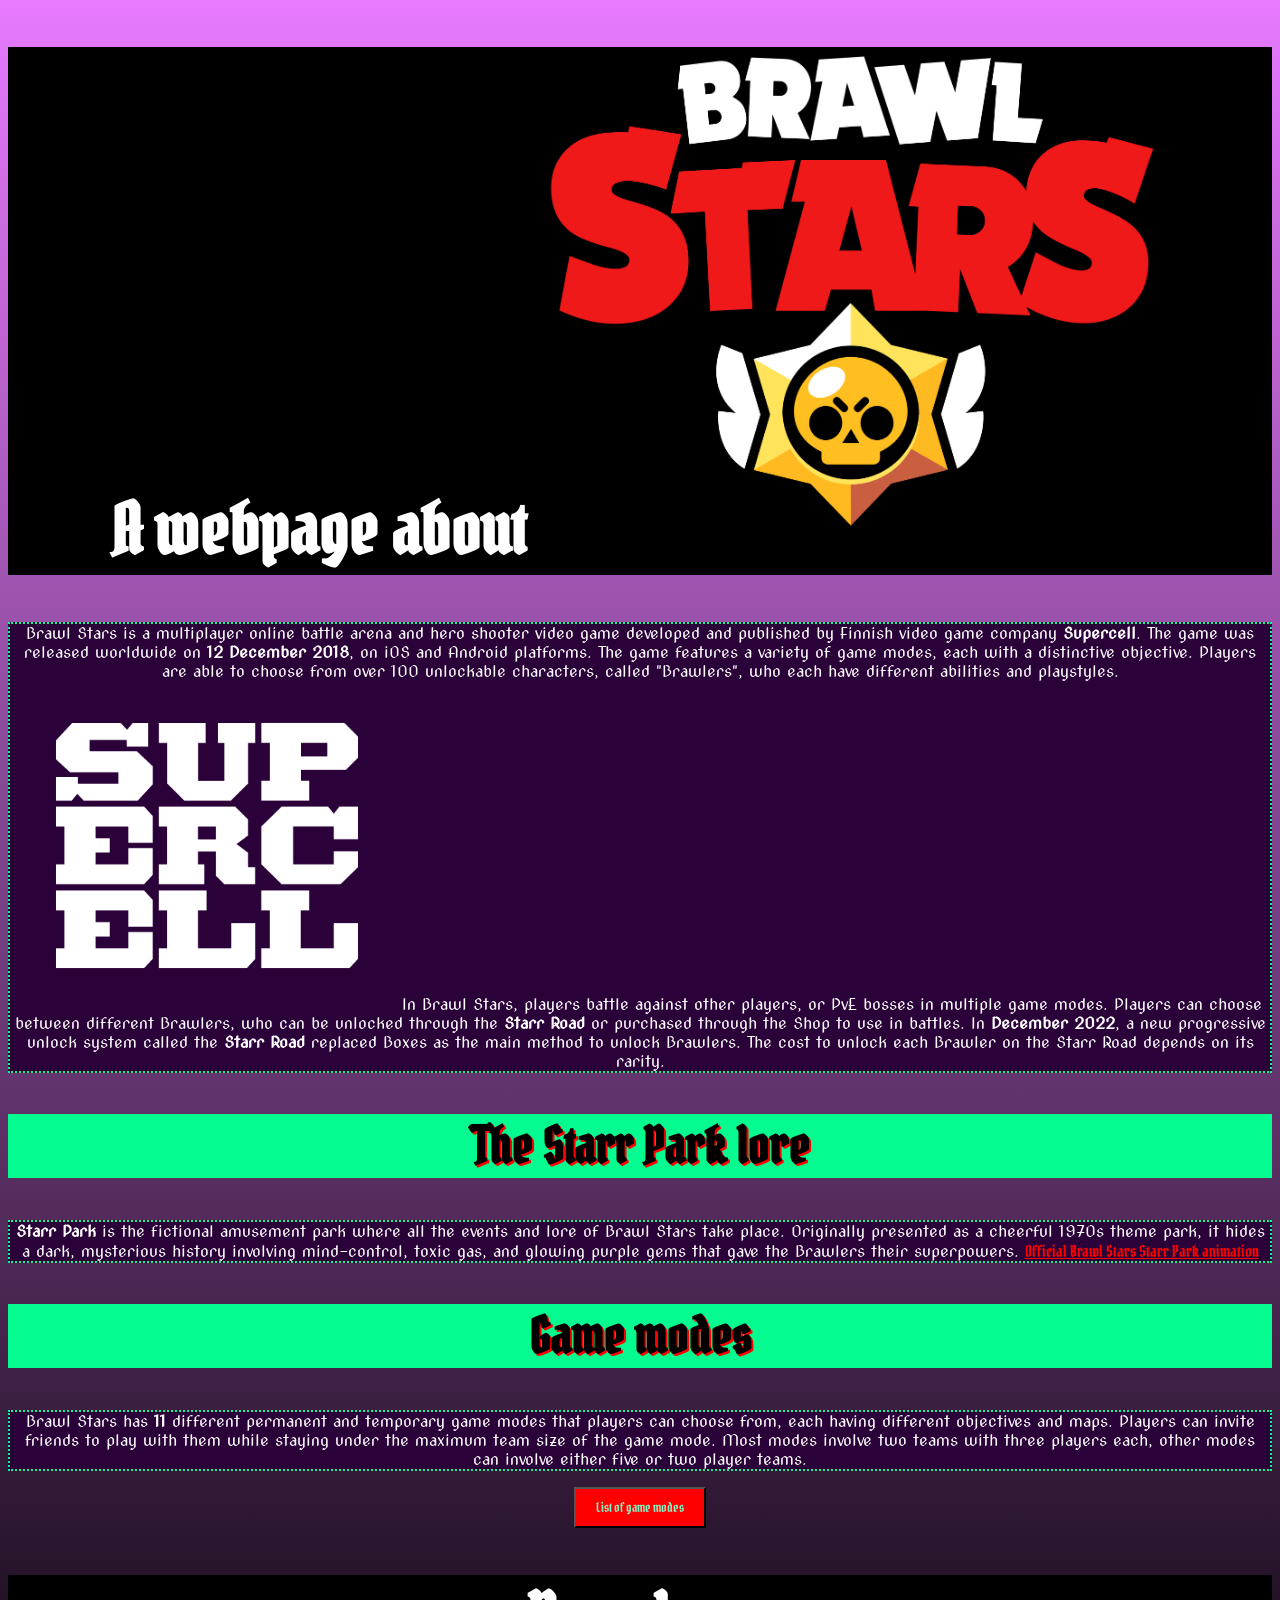
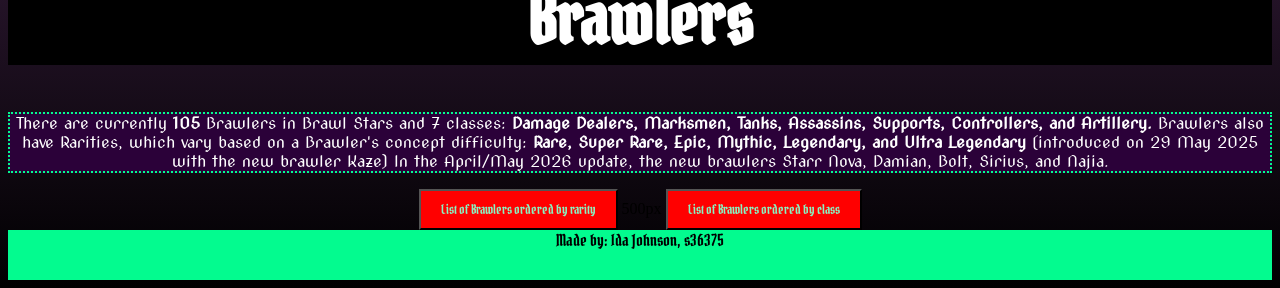
==== index.html @ 89dbf72a "Update index.html" ====
<!DOCTYPE html>
<html lang="en">
    <head>
        <link rel="stylesheet" href="mystyle.css" />
        <link href="https://fonts.googleapis.com/css2?family=Nova+Cut&display=swap" rel="stylesheet">
        <link href="https://fonts.googleapis.com/css2?family=Nova+Cut&family=Pirata+One&display=swap" rel="stylesheet">
        <meta charset="UTF-8" />
        <meta name="viewport" content="width=device-width, initial-scale=1.0" />
        <title>webpage about BRAWL STARS</title>
    </head>
    <body>
        <header>
            <h1>A webpage about
                <img class="center" src="Brawl Stars Logo.png" alt=" The Brawl Stars Logo" />
                      </h1>
        </header>
        <p>Brawl Stars is a multiplayer online battle arena and hero shooter video game developed and published by Finnish video game company <b>Supercell</b>. The game was released worldwide on <b>12 December 2018</b>, on iOS and Android platforms. The game features a variety of game modes, each with a distinctive objective. Players are able to choose from over 100 unlockable characters, called "Brawlers", who each have different abilities and playstyles.
            <image class="float-right" src="supercell-logo.png">
            In Brawl Stars, players battle against other players, or PvE bosses in multiple game modes. Players can choose between different Brawlers, who can be unlocked through the <b>Starr Road</b> or purchased through the Shop to use in battles. In <b>December 2022</b>, a new progressive unlock system called the <b>Starr Road</b> replaced Boxes as the main method to unlock Brawlers. The cost to unlock each Brawler on the Starr Road depends on its rarity.</p>
    <h2> The Starr Park lore</h2>
    <p><b>Starr Park</b> is the fictional amusement park where all the events and lore of Brawl Stars take place. Originally presented as a cheerful 1970s theme park, it hides a dark, mysterious history involving mind-control, toxic gas, and glowing purple gems that gave the Brawlers their superpowers.
<a href="https://share.google/6HQRcXy2PhpBaaNIM" target="_blank">Official Brawl Stars Starr Park animation</a></p>
<h2> Game modes</h2>
<p>Brawl Stars has <b>11</b> different permanent and temporary game modes that players can choose from, each having different objectives and maps. Players can invite friends to play with them while staying under the maximum team size of the game mode. Most modes involve two teams with three players each, other modes can involve either five or two player teams.</p>
<button onclick="window.open('https://share.google/90pmGY8LLuUJpXrUo', '_blank')">List of game modes</button>
<h1>Brawlers</h1>
<p>There are currently <b>105</b> Brawlers in Brawl Stars and 7 classes: <b>Damage Dealers, Marksmen, Tanks, Assassins, Supports, Controllers, and Artillery.</b> Brawlers also have Rarities, which vary based on a Brawler's concept difficulty: <b>Rare, Super Rare, Epic, Mythic, Legendary, and Ultra Legendary</b> (introduced on 29 May 2025 with the new brawler Kaze) In the April/May 2026 update, the new brawlers Starr Nova, Damian, Bolt, Sirius, and Najia.</p>
<button onclick="window.open('https://brawlstars.fandom.com/f/p/4400000000000110095', '_blank')">List of Brawlers ordered by rarity</button>
<padding>500px</padding>
<button onclick="window.open('https://share.google/2UzU7NCrB93T5cQhg', '_blank')">List of Brawlers ordered by class</button>
   <footer>
            Made by: Ida Johnson, s36375
        </footer>
     </body>
</html>
---- mystyle.css ----
body {
    text-align: center;
    background-image: linear-gradient(to top, #000000, #e77aff);
}
p {
    color: #ffffff;
    background-color: #2b0139;
    font-family: 'Nova Cut','Times New Roman', 'serif';
    border: 2px dotted #03fb8f;
    }
 h1 {
    font-family: 'Pirata One','Helvetica', 'serif';
    font-size: 70px;
    color: #ffffff;
    background-color: #000000;
}
h2 {
    font-family: 'Pirata One','Times New Roman', 'serif';
    font-size: 50px;
    text-shadow: 2px 2px #ff0000;
    color: #000000;
    background-color: #03fb8f;
    }
footer {
    font-family: 'Pirata One','Times New Roman', 'serif';
    font-size: 40px
    text-align: bottom;
    color: #000000;
    background-color: #03fb8f;
    height: 50px;
}
img {
    width: 50%; height: auto;
    class= "center";
}
img.float-right {
    width: 30%; height: auto;
    class= "float-right";
}
button {
    background-color: #ff0000;
    color: #88f4c3;
    font-family: 'Pirata One','Times New Roman', 'serif';
        padding: 10px 20px;
    cursor: pointer;
    button:hover {
        background-color: #9a0000;
    }
}
a {
    color: #ff0000;
        font-family: 'Pirata One','Times New Roman', 'serif';
        text-decoration: underline;
    font-size: auto;
}
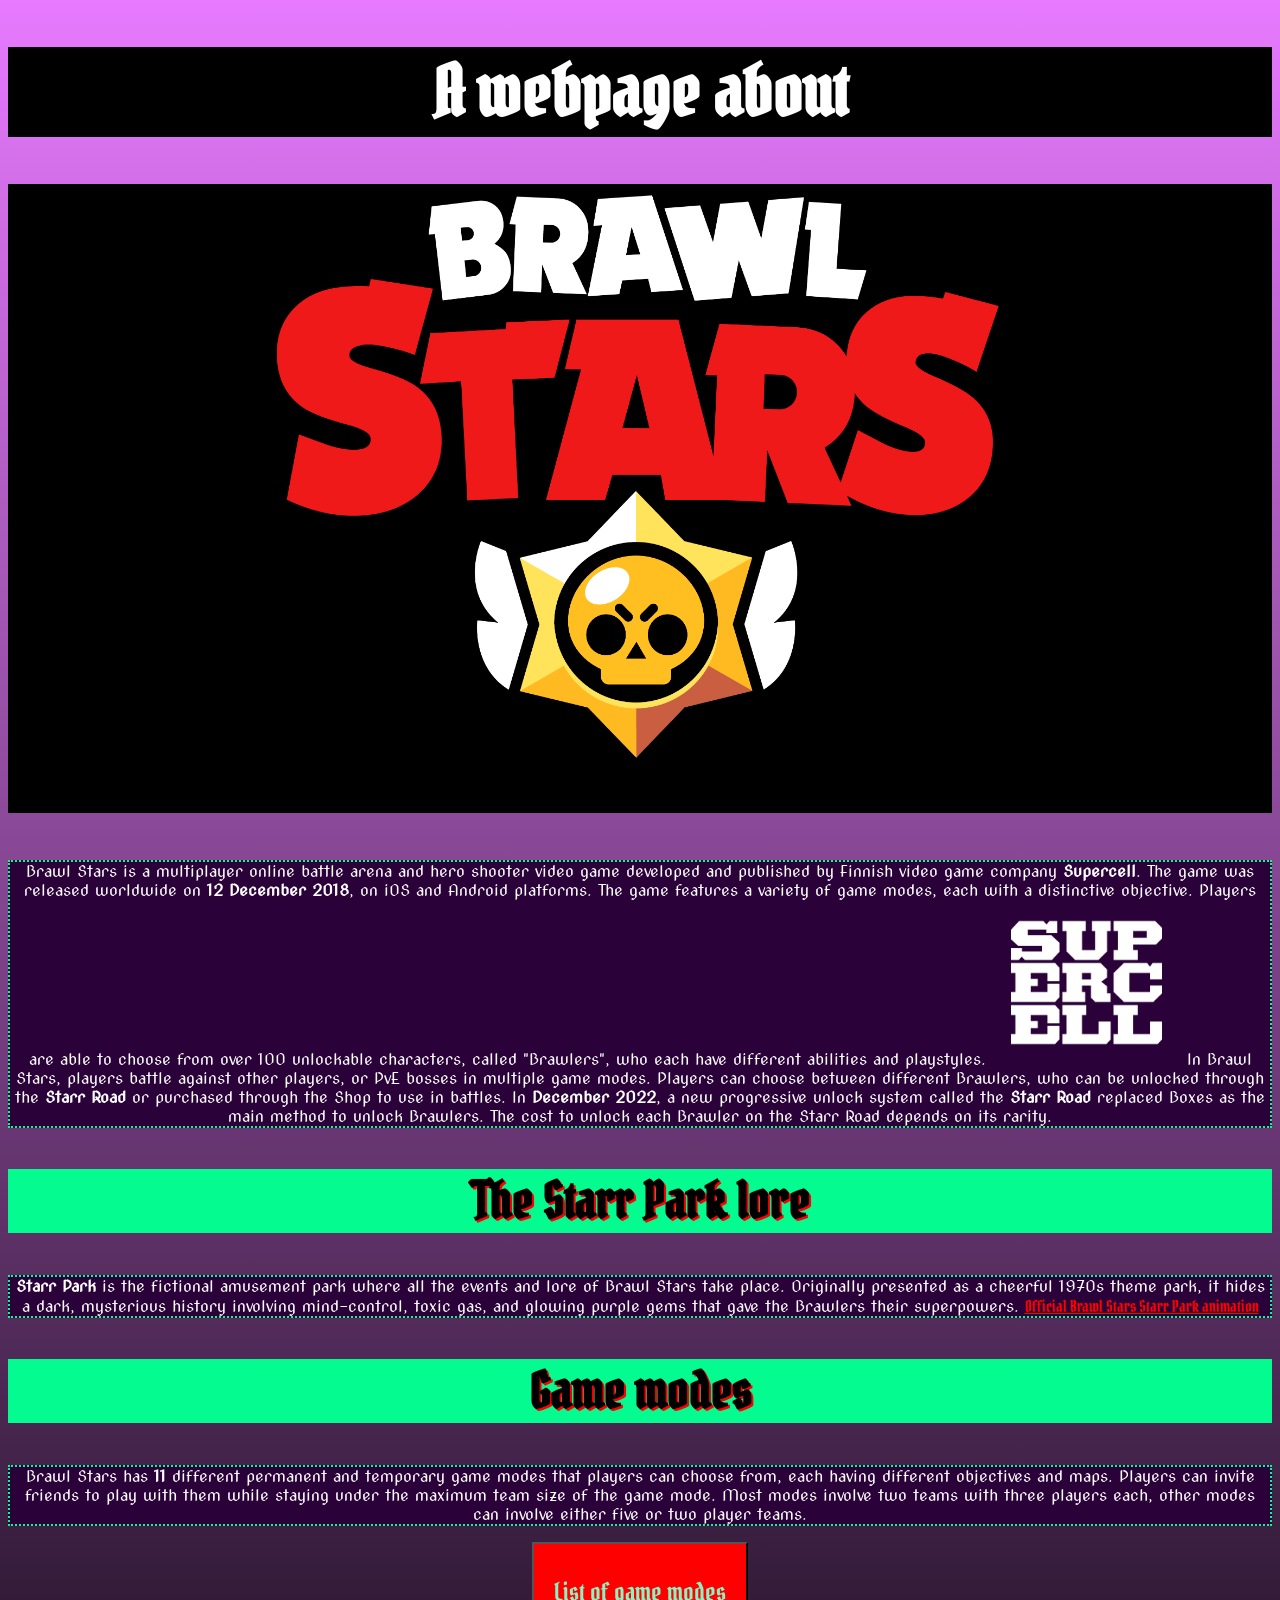
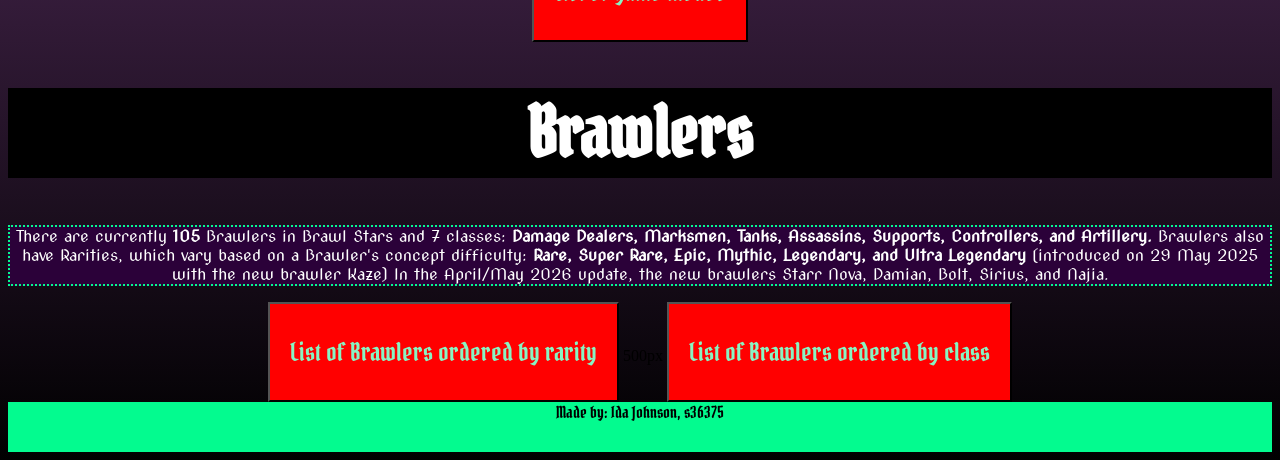
==== commit 974c0594: "tinkered with the style" ====
--- a/index.html
+++ b/index.html
@@ -10,9 +10,8 @@
     </head>
     <body>
         <header>
-            <h1>A webpage about
-                <img class="center" src="Brawl Stars Logo.png" alt=" The Brawl Stars Logo" />
-                      </h1>
+            <h1>A webpage about</h1>
+            <h1><image src="Brawl Stars Logo.png" alt="The Brawl Stars Logo"></h1>
         </header>
         <p>Brawl Stars is a multiplayer online battle arena and hero shooter video game developed and published by Finnish video game company <b>Supercell</b>. The game was released worldwide on <b>12 December 2018</b>, on iOS and Android platforms. The game features a variety of game modes, each with a distinctive objective. Players are able to choose from over 100 unlockable characters, called "Brawlers", who each have different abilities and playstyles.
             <image class="float-right" src="supercell-logo.png">
--- a/mystyle.css
+++ b/mystyle.css
@@ -7,6 +7,9 @@
     background-color: #2b0139;
     font-family: 'Nova Cut','Times New Roman', 'serif';
     border: 2px dotted #03fb8f;
+    word-wrap: break-word;
+    fit-content: width: 500px;
+    height: auto;
     }
  h1 {
     font-family: 'Pirata One','Helvetica', 'serif';
@@ -30,22 +33,23 @@
     height: 50px;
 }
 img {
-    width: 50%; height: auto;
-    class= "center";
+    width: 60%; height: auto;
 }
 img.float-right {
-    width: 30%; height: auto;
+    width: 15%; height: auto;
     class= "float-right";
 }
 button {
     background-color: #ff0000;
     color: #88f4c3;
     font-family: 'Pirata One','Times New Roman', 'serif';
+    font-size: 25px;
         padding: 10px 20px;
     cursor: pointer;
-    button:hover {
+    size: width: 400px; height: 100px;
+    }
+   button:hover {
         background-color: #9a0000;
-    }
 }
 a {
     color: #ff0000;
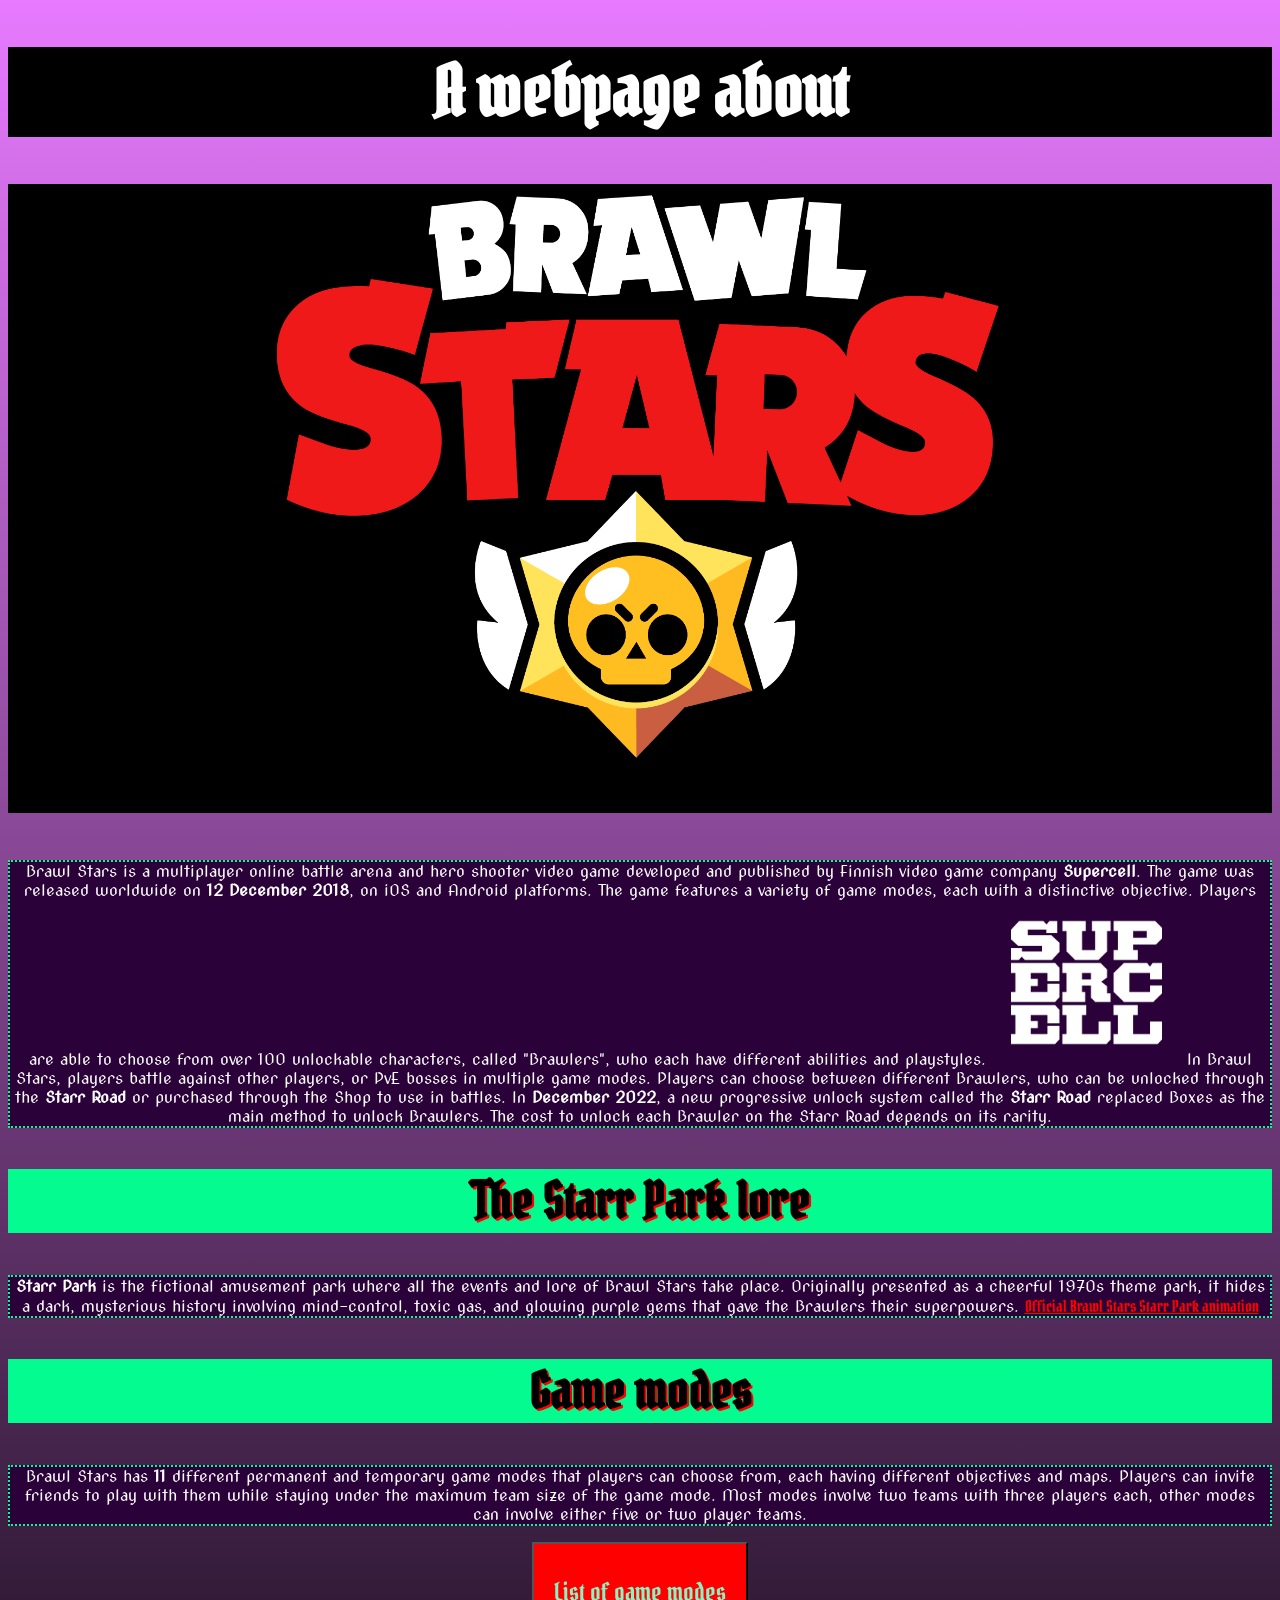
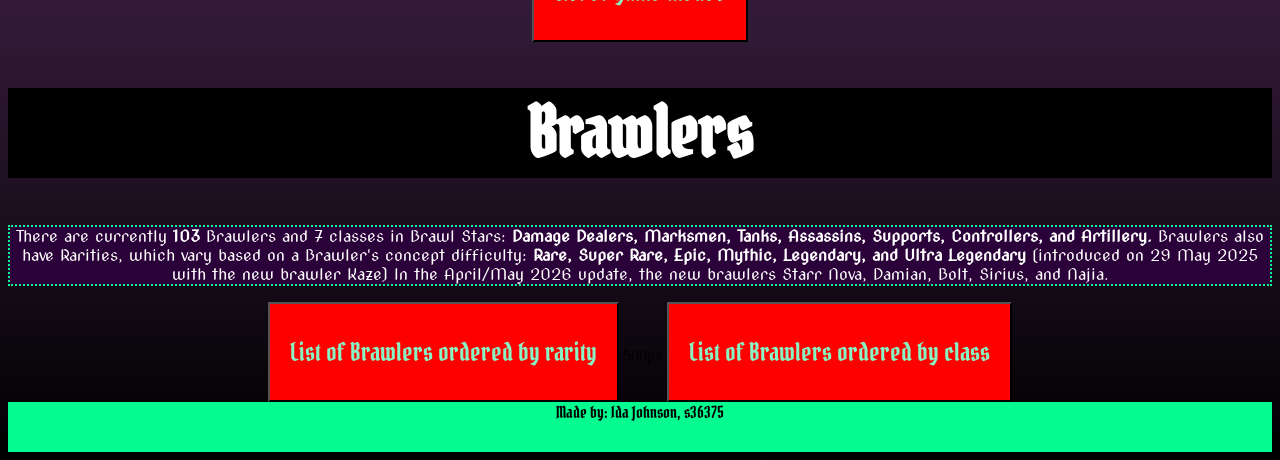
==== commit cdbe78ca: "game dev page added" ====
--- a/index.html
+++ b/index.html
@@ -23,7 +23,7 @@
 <p>Brawl Stars has <b>11</b> different permanent and temporary game modes that players can choose from, each having different objectives and maps. Players can invite friends to play with them while staying under the maximum team size of the game mode. Most modes involve two teams with three players each, other modes can involve either five or two player teams.</p>
 <button onclick="window.open('https://share.google/90pmGY8LLuUJpXrUo', '_blank')">List of game modes</button>
 <h1>Brawlers</h1>
-<p>There are currently <b>105</b> Brawlers in Brawl Stars and 7 classes: <b>Damage Dealers, Marksmen, Tanks, Assassins, Supports, Controllers, and Artillery.</b> Brawlers also have Rarities, which vary based on a Brawler's concept difficulty: <b>Rare, Super Rare, Epic, Mythic, Legendary, and Ultra Legendary</b> (introduced on 29 May 2025 with the new brawler Kaze) In the April/May 2026 update, the new brawlers Starr Nova, Damian, Bolt, Sirius, and Najia.</p>
+<p>There are currently <b>103</b> Brawlers and 7 classes in Brawl Stars: <b>Damage Dealers, Marksmen, Tanks, Assassins, Supports, Controllers, and Artillery.</b> Brawlers also have Rarities, which vary based on a Brawler's concept difficulty: <b>Rare, Super Rare, Epic, Mythic, Legendary, and Ultra Legendary</b> (introduced on 29 May 2025 with the new brawler Kaze) In the April/May 2026 update, the new brawlers Starr Nova, Damian, Bolt, Sirius, and Najia.</p>
 <button onclick="window.open('https://brawlstars.fandom.com/f/p/4400000000000110095', '_blank')">List of Brawlers ordered by rarity</button>
 <padding>500px</padding>
 <button onclick="window.open('https://share.google/2UzU7NCrB93T5cQhg', '_blank')">List of Brawlers ordered by class</button>
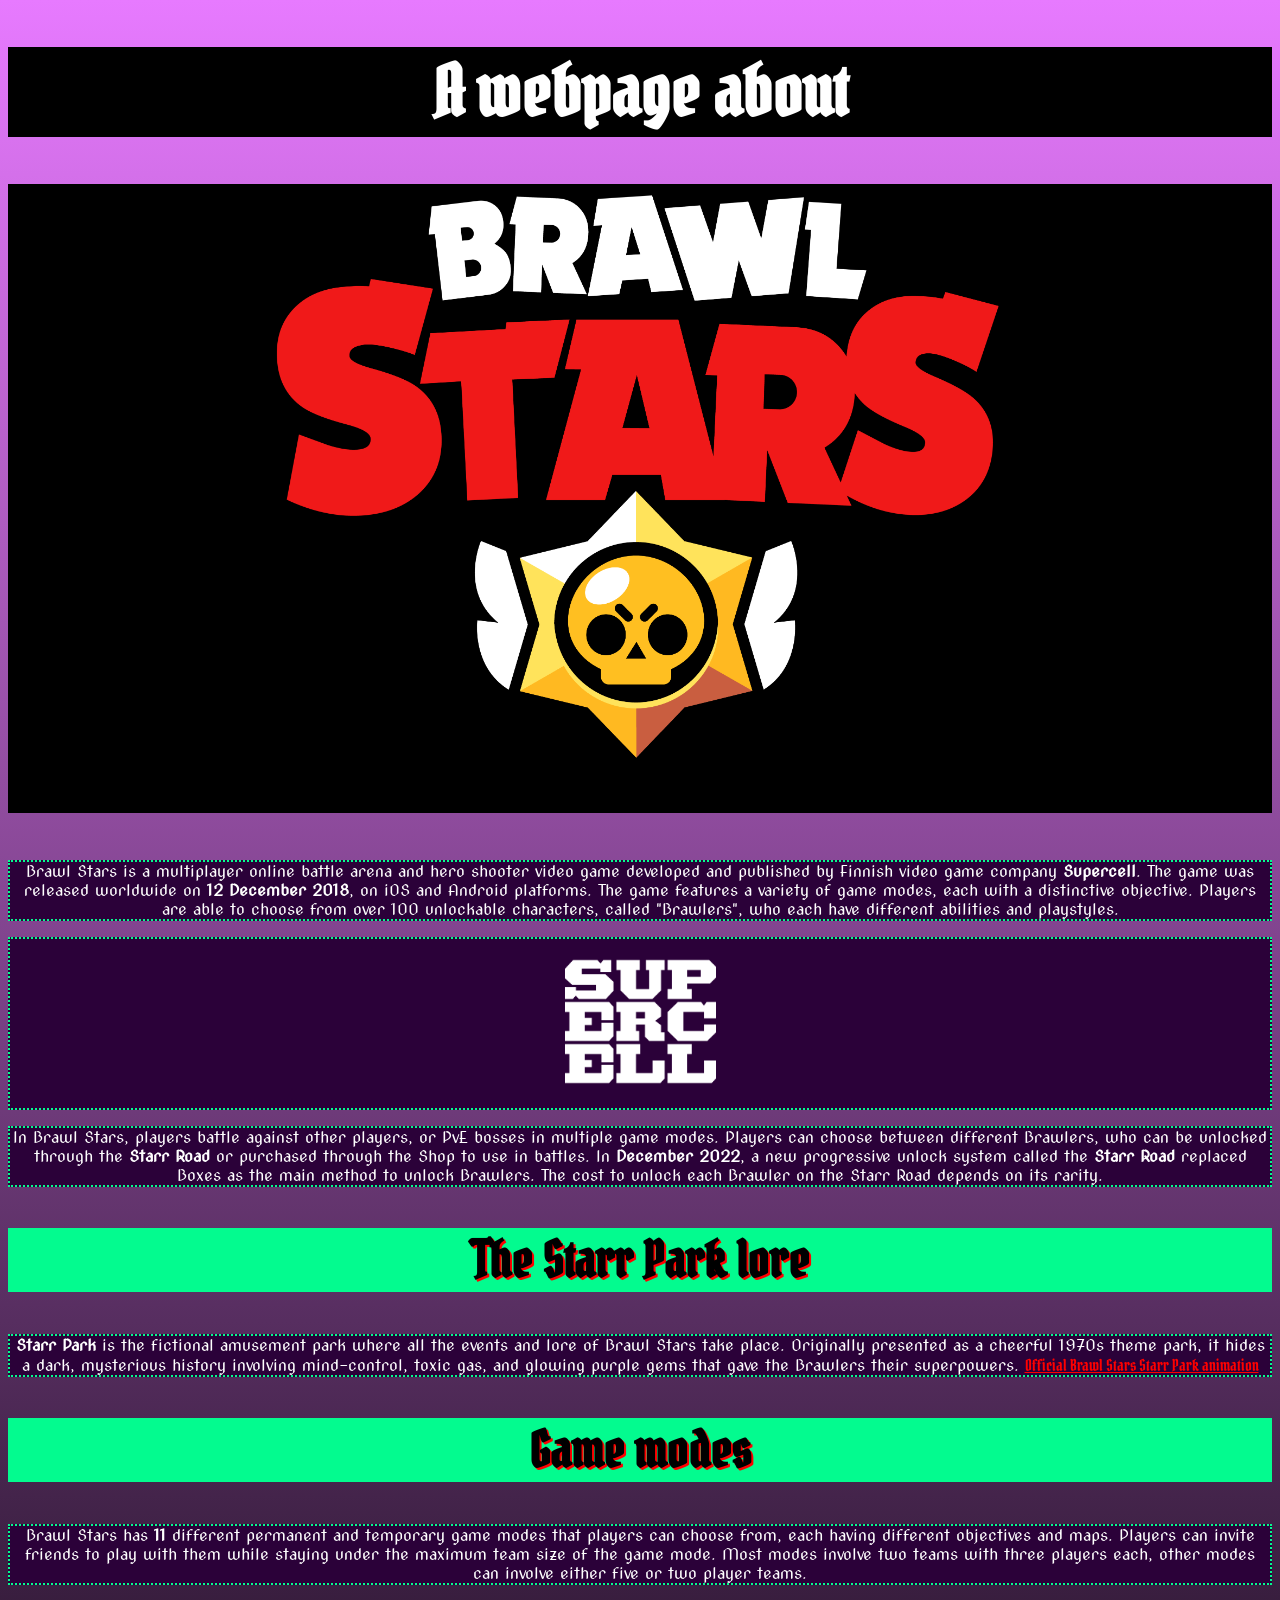
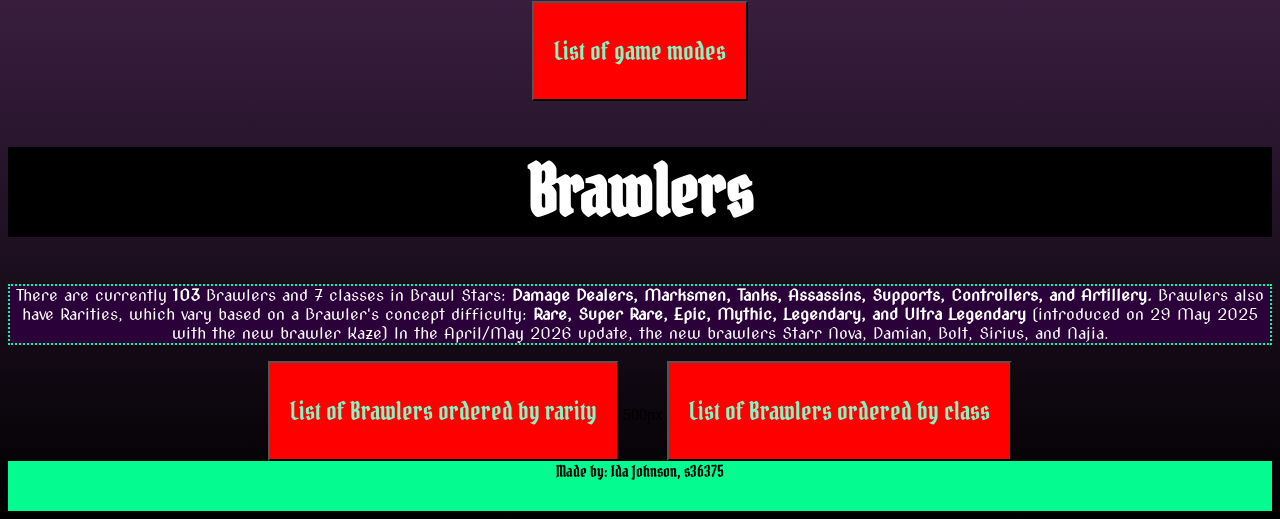
==== commit 2a3614d9: "Update index.html" ====
--- a/index.html
+++ b/index.html
@@ -13,9 +13,9 @@
             <h1>A webpage about</h1>
             <h1><image src="Brawl Stars Logo.png" alt="The Brawl Stars Logo"></h1>
         </header>
-        <p>Brawl Stars is a multiplayer online battle arena and hero shooter video game developed and published by Finnish video game company <b>Supercell</b>. The game was released worldwide on <b>12 December 2018</b>, on iOS and Android platforms. The game features a variety of game modes, each with a distinctive objective. Players are able to choose from over 100 unlockable characters, called "Brawlers", who each have different abilities and playstyles.
-            <image class="float-right" src="supercell-logo.png">
-            In Brawl Stars, players battle against other players, or PvE bosses in multiple game modes. Players can choose between different Brawlers, who can be unlocked through the <b>Starr Road</b> or purchased through the Shop to use in battles. In <b>December 2022</b>, a new progressive unlock system called the <b>Starr Road</b> replaced Boxes as the main method to unlock Brawlers. The cost to unlock each Brawler on the Starr Road depends on its rarity.</p>
+        <p>Brawl Stars is a multiplayer online battle arena and hero shooter video game developed and published by Finnish video game company <b>Supercell</b>. The game was released worldwide on <b>12 December 2018</b>, on iOS and Android platforms. The game features a variety of game modes, each with a distinctive objective. Players are able to choose from over 100 unlockable characters, called "Brawlers", who each have different abilities and playstyles.</p>
+            <p><image class="float-right" src="supercell-logo.png"></p>
+            <p>In Brawl Stars, players battle against other players, or PvE bosses in multiple game modes. Players can choose between different Brawlers, who can be unlocked through the <b>Starr Road</b> or purchased through the Shop to use in battles. In <b>December 2022</b>, a new progressive unlock system called the <b>Starr Road</b> replaced Boxes as the main method to unlock Brawlers. The cost to unlock each Brawler on the Starr Road depends on its rarity.</p>
     <h2> The Starr Park lore</h2>
     <p><b>Starr Park</b> is the fictional amusement park where all the events and lore of Brawl Stars take place. Originally presented as a cheerful 1970s theme park, it hides a dark, mysterious history involving mind-control, toxic gas, and glowing purple gems that gave the Brawlers their superpowers.
 <a href="https://share.google/6HQRcXy2PhpBaaNIM" target="_blank">Official Brawl Stars Starr Park animation</a></p>
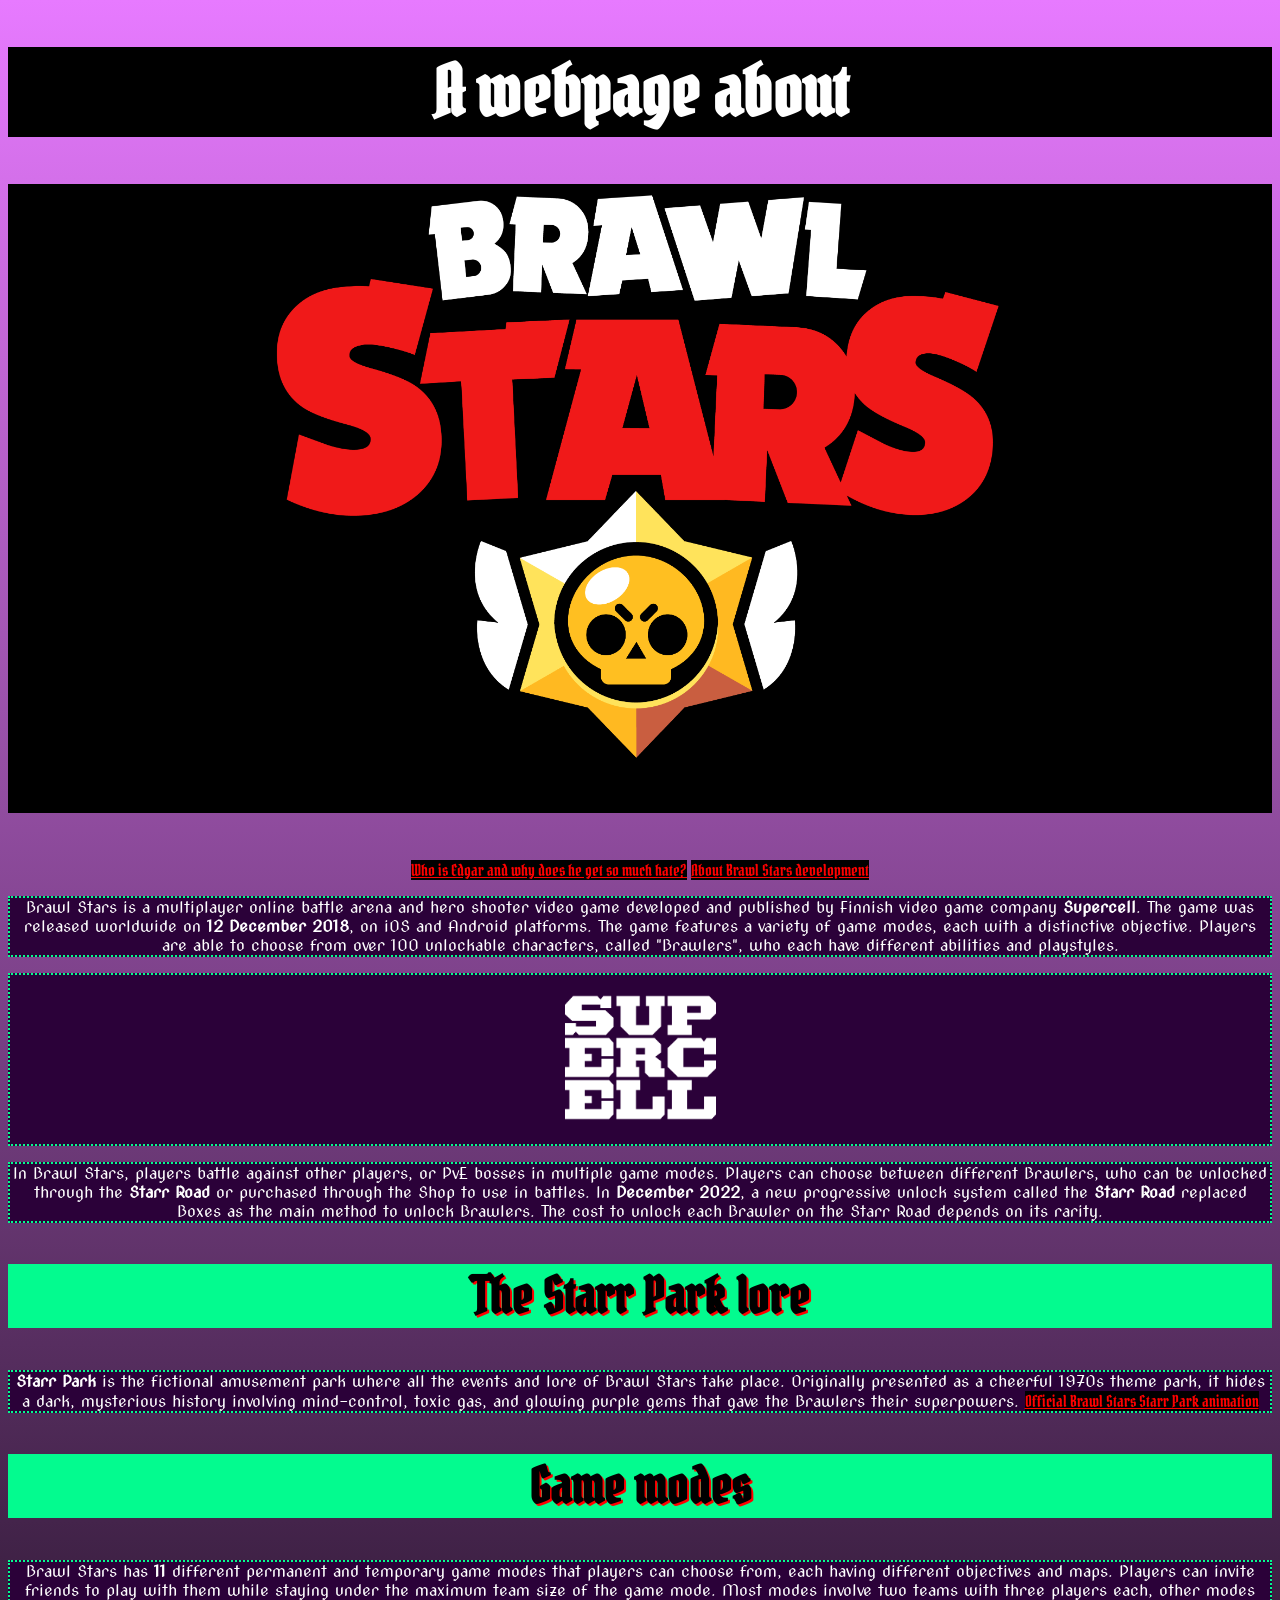
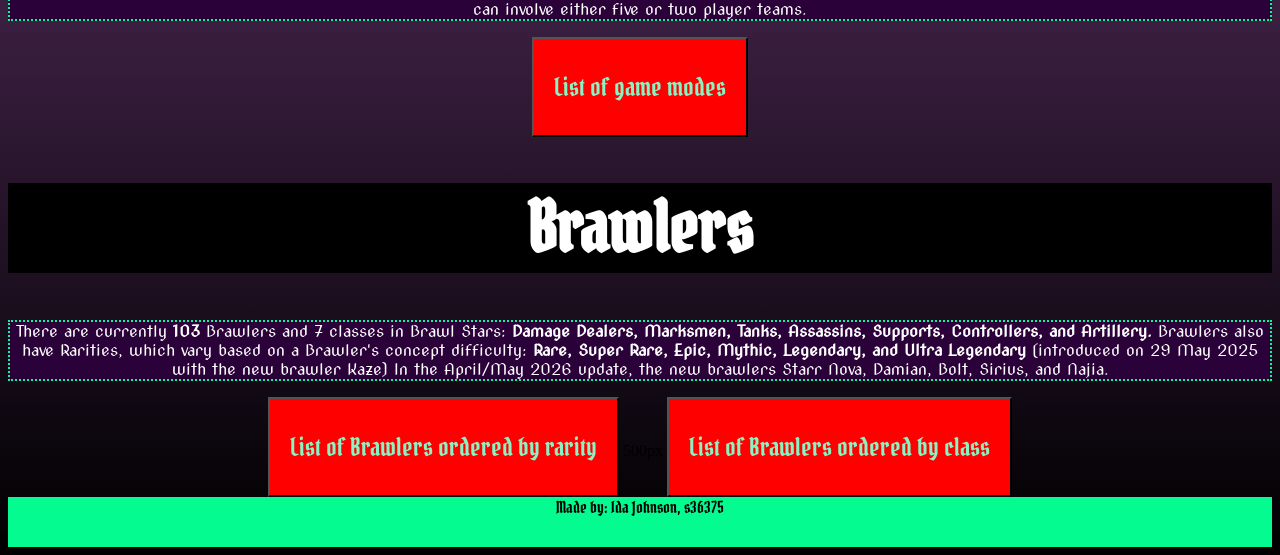
==== commit 6beeb9d2: "added nav and nav style" ====
--- a/index.html
+++ b/index.html
@@ -13,6 +13,8 @@
             <h1>A webpage about</h1>
             <h1><image src="Brawl Stars Logo.png" alt="The Brawl Stars Logo"></h1>
         </header>
+        <a href="edgarpage.html">Who is Edgar and why does he get so much hate?</a>
+        <a href="thegameshistorypage.html">About Brawl Stars development</a>
         <p>Brawl Stars is a multiplayer online battle arena and hero shooter video game developed and published by Finnish video game company <b>Supercell</b>. The game was released worldwide on <b>12 December 2018</b>, on iOS and Android platforms. The game features a variety of game modes, each with a distinctive objective. Players are able to choose from over 100 unlockable characters, called "Brawlers", who each have different abilities and playstyles.</p>
             <p><image class="float-right" src="supercell-logo.png"></p>
             <p>In Brawl Stars, players battle against other players, or PvE bosses in multiple game modes. Players can choose between different Brawlers, who can be unlocked through the <b>Starr Road</b> or purchased through the Shop to use in battles. In <b>December 2022</b>, a new progressive unlock system called the <b>Starr Road</b> replaced Boxes as the main method to unlock Brawlers. The cost to unlock each Brawler on the Starr Road depends on its rarity.</p>
--- a/mystyle.css
+++ b/mystyle.css
@@ -56,4 +56,5 @@
         font-family: 'Pirata One','Times New Roman', 'serif';
         text-decoration: underline;
     font-size: auto;
+    background-color: #000000;
 }
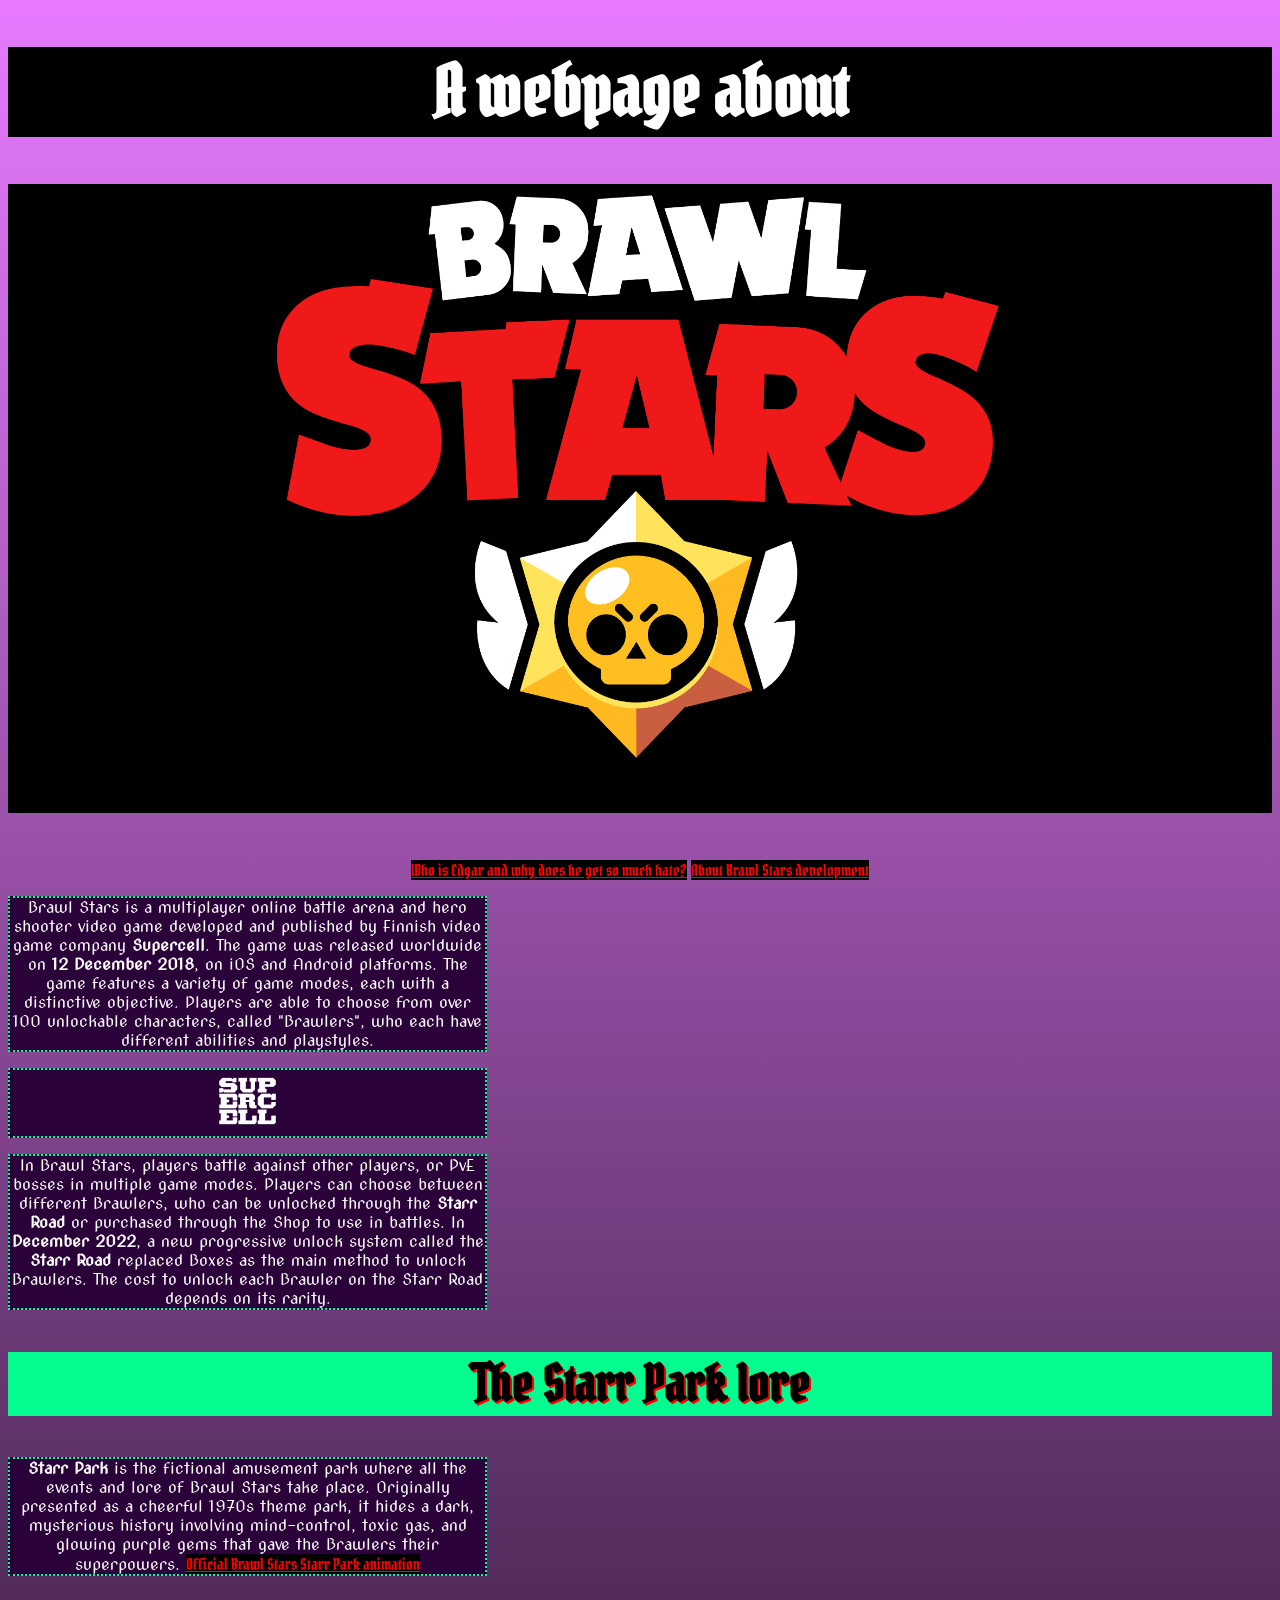
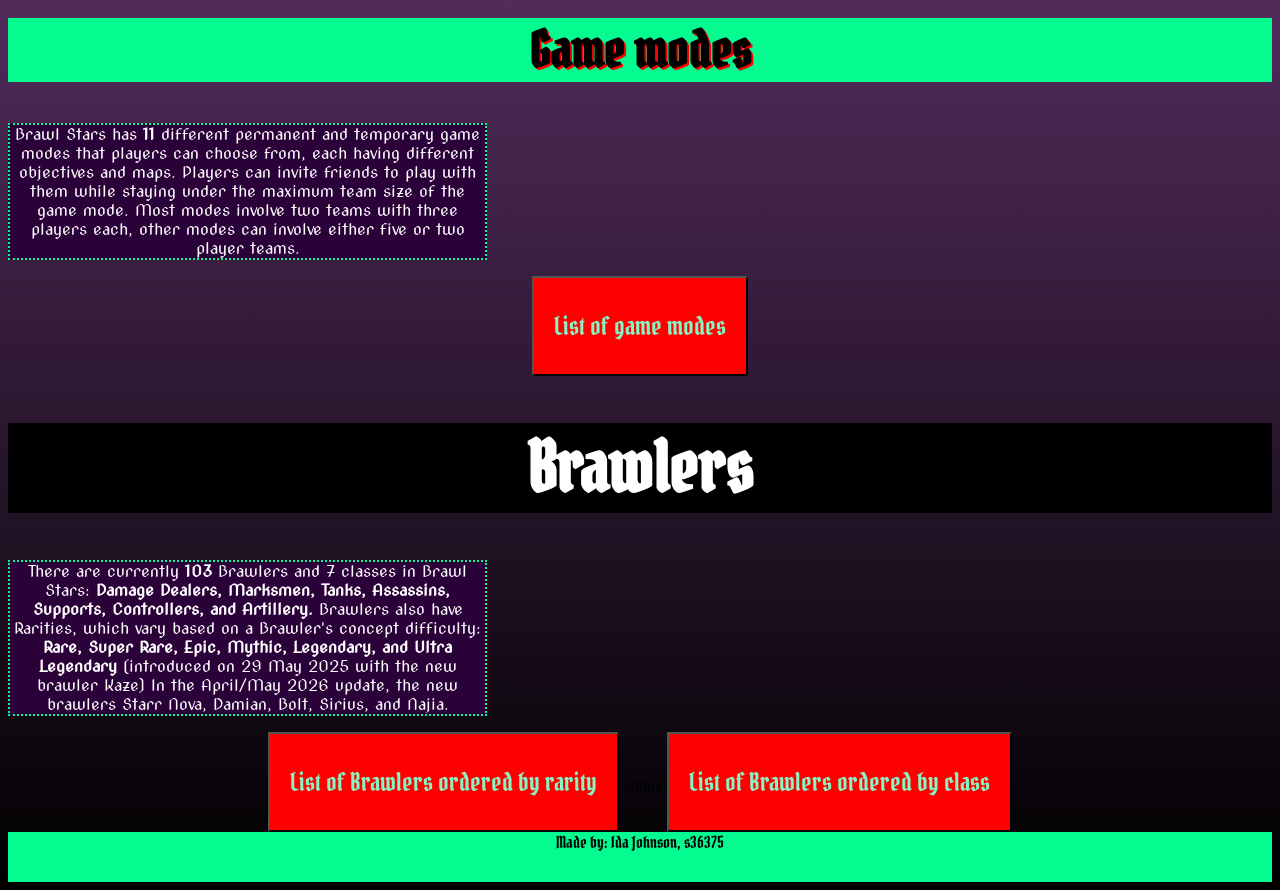
==== commit 835104b9: "max width of paragraph changed ITS STARTING TO LOOK MORE HOW I WANT" ====
--- a/index.html
+++ b/index.html
@@ -13,8 +13,8 @@
             <h1>A webpage about</h1>
             <h1><image src="Brawl Stars Logo.png" alt="The Brawl Stars Logo"></h1>
         </header>
-        <a href="edgarpage.html">Who is Edgar and why does he get so much hate?</a>
-        <a href="thegameshistorypage.html">About Brawl Stars development</a>
+        <a href="edgarpage.html" target="_blank">Who is Edgar and why does he get so much hate?</a>
+        <a href="thegameshistorypage.html" target="_blank">About Brawl Stars development</a>
         <p>Brawl Stars is a multiplayer online battle arena and hero shooter video game developed and published by Finnish video game company <b>Supercell</b>. The game was released worldwide on <b>12 December 2018</b>, on iOS and Android platforms. The game features a variety of game modes, each with a distinctive objective. Players are able to choose from over 100 unlockable characters, called "Brawlers", who each have different abilities and playstyles.</p>
             <p><image class="float-right" src="supercell-logo.png"></p>
             <p>In Brawl Stars, players battle against other players, or PvE bosses in multiple game modes. Players can choose between different Brawlers, who can be unlocked through the <b>Starr Road</b> or purchased through the Shop to use in battles. In <b>December 2022</b>, a new progressive unlock system called the <b>Starr Road</b> replaced Boxes as the main method to unlock Brawlers. The cost to unlock each Brawler on the Starr Road depends on its rarity.</p>
--- a/mystyle.css
+++ b/mystyle.css
@@ -8,7 +8,7 @@
     font-family: 'Nova Cut','Times New Roman', 'serif';
     border: 2px dotted #03fb8f;
     word-wrap: break-word;
-    fit-content: width: 500px;
+    max-width: 475px;
     height: auto;
     }
  h1 {
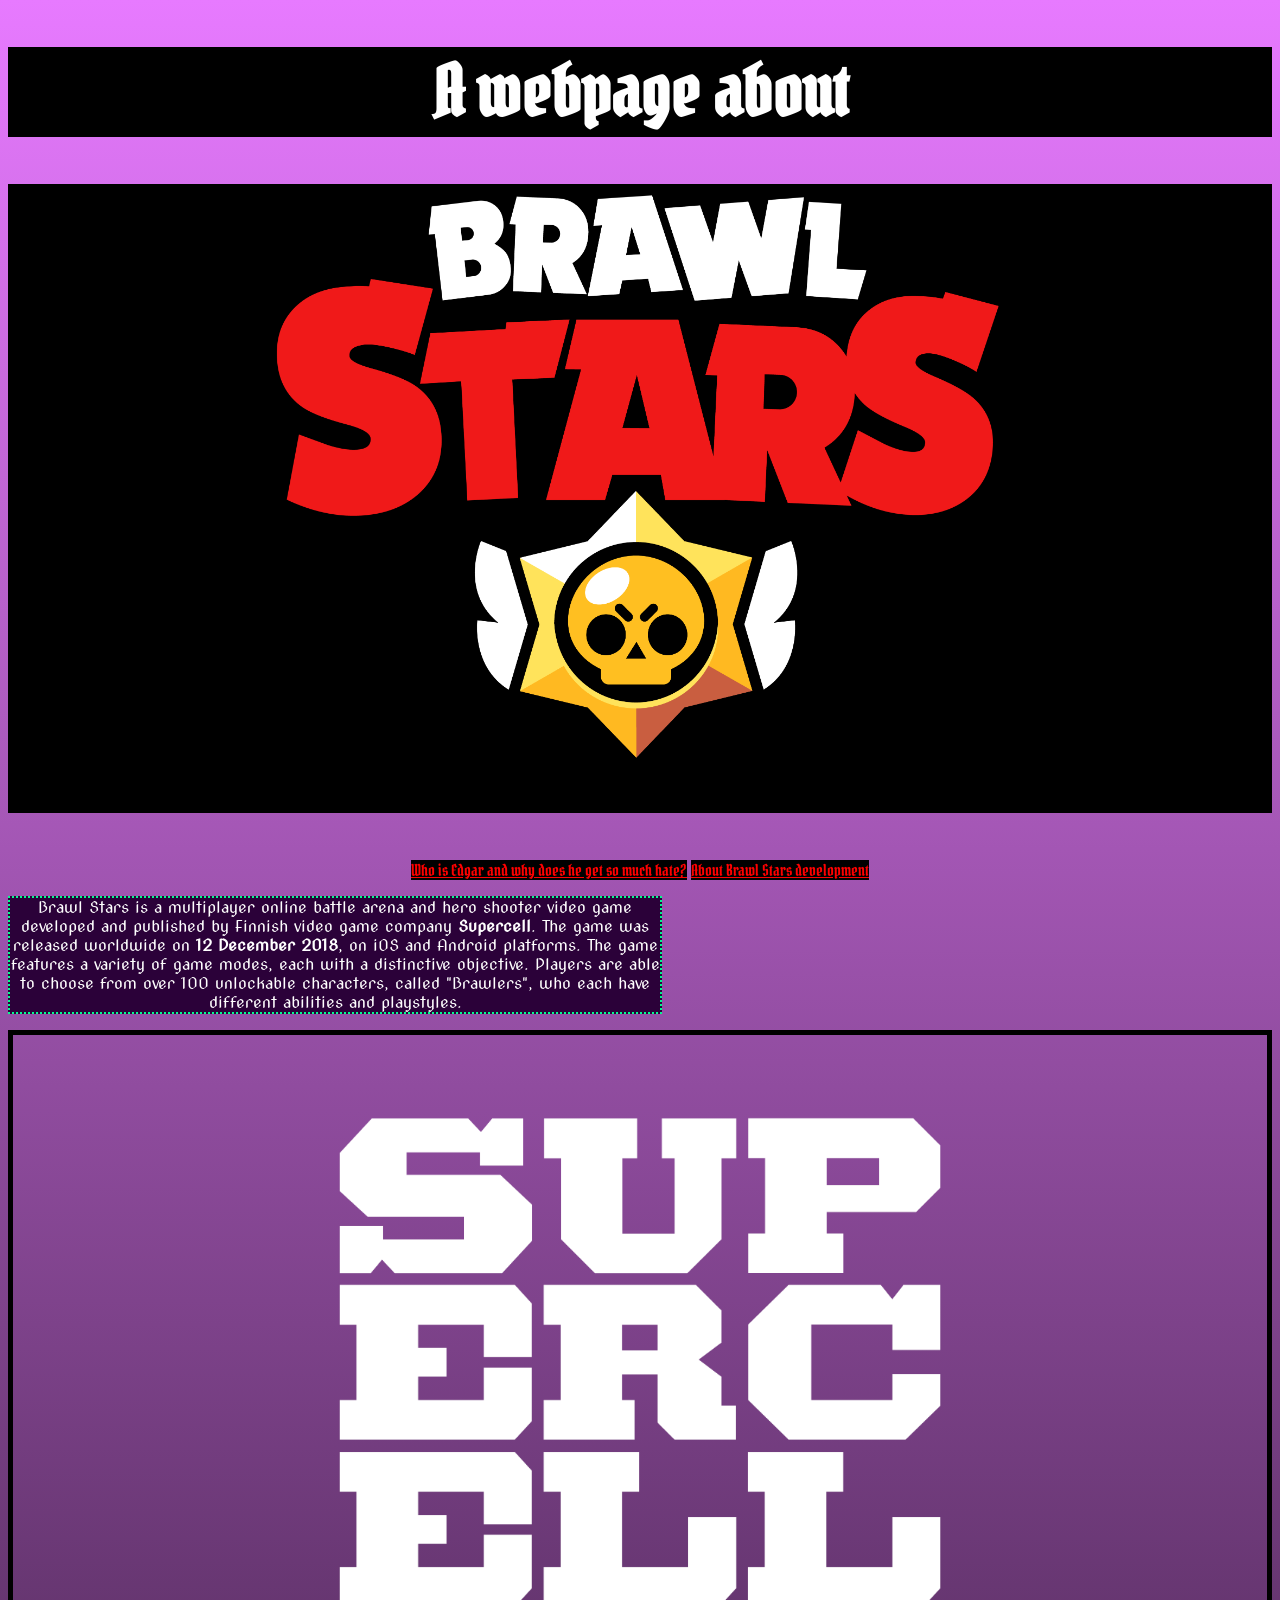
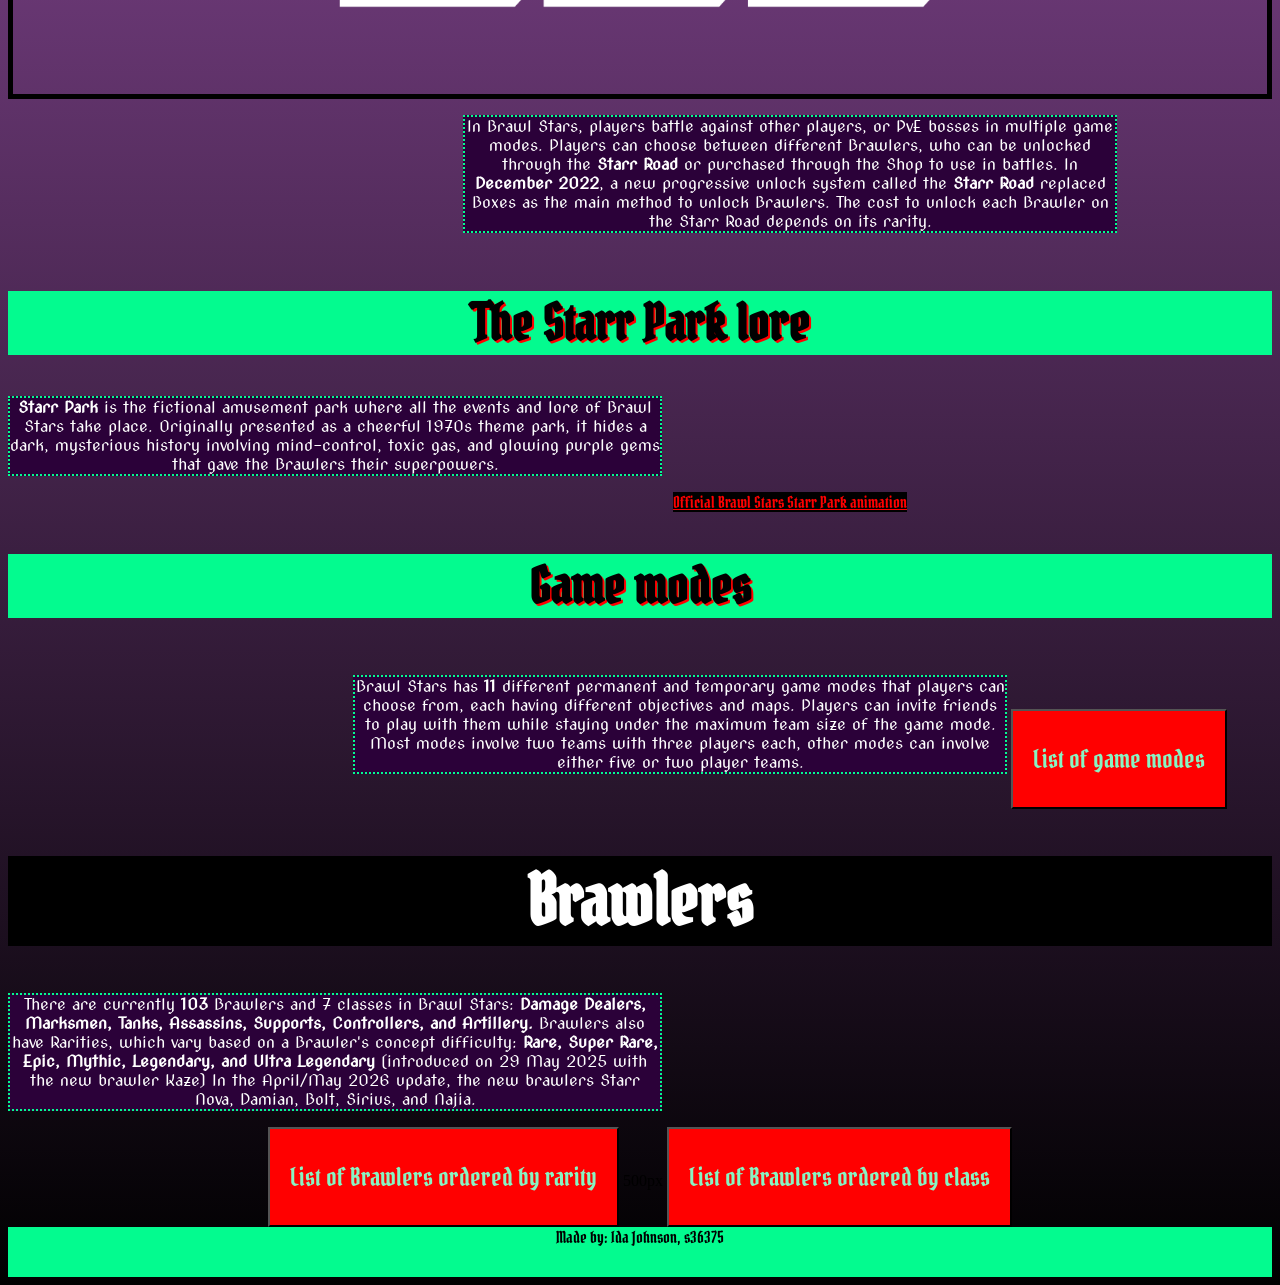
==== commit e37bba79: "finally made my pGES LOOK CLOSER TO HOW I WANT THEM TO still no porfect, but good enough. and im too" ====
--- a/index.html
+++ b/index.html
@@ -16,13 +16,21 @@
         <a href="edgarpage.html" target="_blank">Who is Edgar and why does he get so much hate?</a>
         <a href="thegameshistorypage.html" target="_blank">About Brawl Stars development</a>
         <p>Brawl Stars is a multiplayer online battle arena and hero shooter video game developed and published by Finnish video game company <b>Supercell</b>. The game was released worldwide on <b>12 December 2018</b>, on iOS and Android platforms. The game features a variety of game modes, each with a distinctive objective. Players are able to choose from over 100 unlockable characters, called "Brawlers", who each have different abilities and playstyles.</p>
-            <p><image class="float-right" src="supercell-logo.png"></p>
-            <p>In Brawl Stars, players battle against other players, or PvE bosses in multiple game modes. Players can choose between different Brawlers, who can be unlocked through the <b>Starr Road</b> or purchased through the Shop to use in battles. In <b>December 2022</b>, a new progressive unlock system called the <b>Starr Road</b> replaced Boxes as the main method to unlock Brawlers. The cost to unlock each Brawler on the Starr Road depends on its rarity.</p>
+            <div class="image-container">
+                <image src="supercell-logo.png" alt="The Supercell Logo">
+            </div>
+            <div class="rightboxes">
+                <p>In Brawl Stars, players battle against other players, or PvE bosses in multiple game modes. Players can choose between different Brawlers, who can be unlocked through the <b>Starr Road</b> or purchased through the Shop to use in battles. In <b>December 2022</b>, a new progressive unlock system called the <b>Starr Road</b> replaced Boxes as the main method to unlock Brawlers. The cost to unlock each Brawler on the Starr Road depends on its rarity.</p>
+            </div>
     <h2> The Starr Park lore</h2>
     <p><b>Starr Park</b> is the fictional amusement park where all the events and lore of Brawl Stars take place. Originally presented as a cheerful 1970s theme park, it hides a dark, mysterious history involving mind-control, toxic gas, and glowing purple gems that gave the Brawlers their superpowers.
-<a href="https://share.google/6HQRcXy2PhpBaaNIM" target="_blank">Official Brawl Stars Starr Park animation</a></p>
+<div class="rightboxes">
+    <a href="https://share.google/6HQRcXy2PhpBaaNIM" target="_blank">Official Brawl Stars Starr Park animation</a>
+</div>
 <h2> Game modes</h2>
+<div class="rightboxes">
 <p>Brawl Stars has <b>11</b> different permanent and temporary game modes that players can choose from, each having different objectives and maps. Players can invite friends to play with them while staying under the maximum team size of the game mode. Most modes involve two teams with three players each, other modes can involve either five or two player teams.</p>
+</div>
 <button onclick="window.open('https://share.google/90pmGY8LLuUJpXrUo', '_blank')">List of game modes</button>
 <h1>Brawlers</h1>
 <p>There are currently <b>103</b> Brawlers and 7 classes in Brawl Stars: <b>Damage Dealers, Marksmen, Tanks, Assassins, Supports, Controllers, and Artillery.</b> Brawlers also have Rarities, which vary based on a Brawler's concept difficulty: <b>Rare, Super Rare, Epic, Mythic, Legendary, and Ultra Legendary</b> (introduced on 29 May 2025 with the new brawler Kaze) In the April/May 2026 update, the new brawlers Starr Nova, Damian, Bolt, Sirius, and Najia.</p>
--- a/mystyle.css
+++ b/mystyle.css
@@ -1,6 +1,19 @@
 body {
     text-align: center;
     background-image: linear-gradient(to top, #000000, #e77aff);
+}
+.rightboxes {
+    display: inline-block;
+    justify-content: right;
+    max-width: 700px;
+    margin-left: 300px;
+}
+.image-container {
+    width: 100px
+    height: 100px
+    bakground-color: #000000;
+    border: 5px solid black;
+    object-fit: cover;
 }
 p {
     color: #ffffff;
@@ -8,7 +21,7 @@
     font-family: 'Nova Cut','Times New Roman', 'serif';
     border: 2px dotted #03fb8f;
     word-wrap: break-word;
-    max-width: 475px;
+    max-width: 650px;
     height: auto;
     }
  h1 {
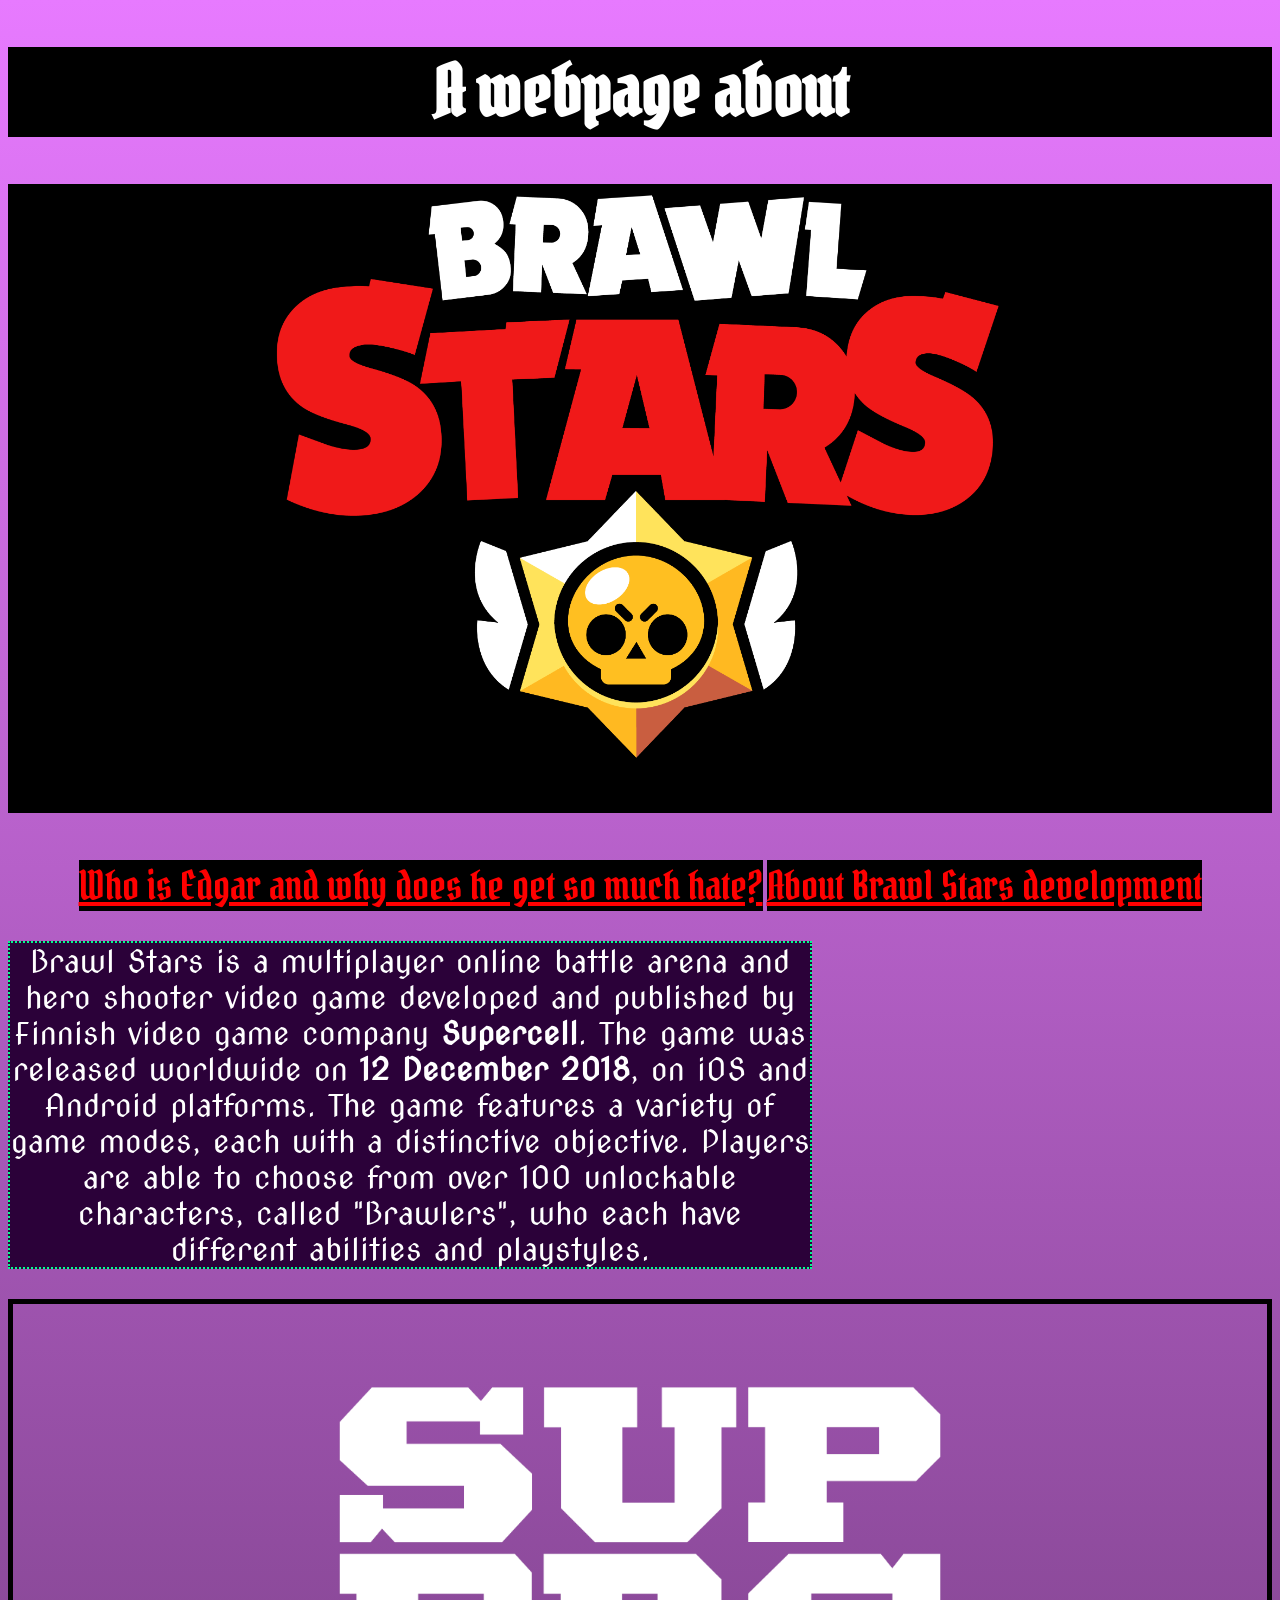
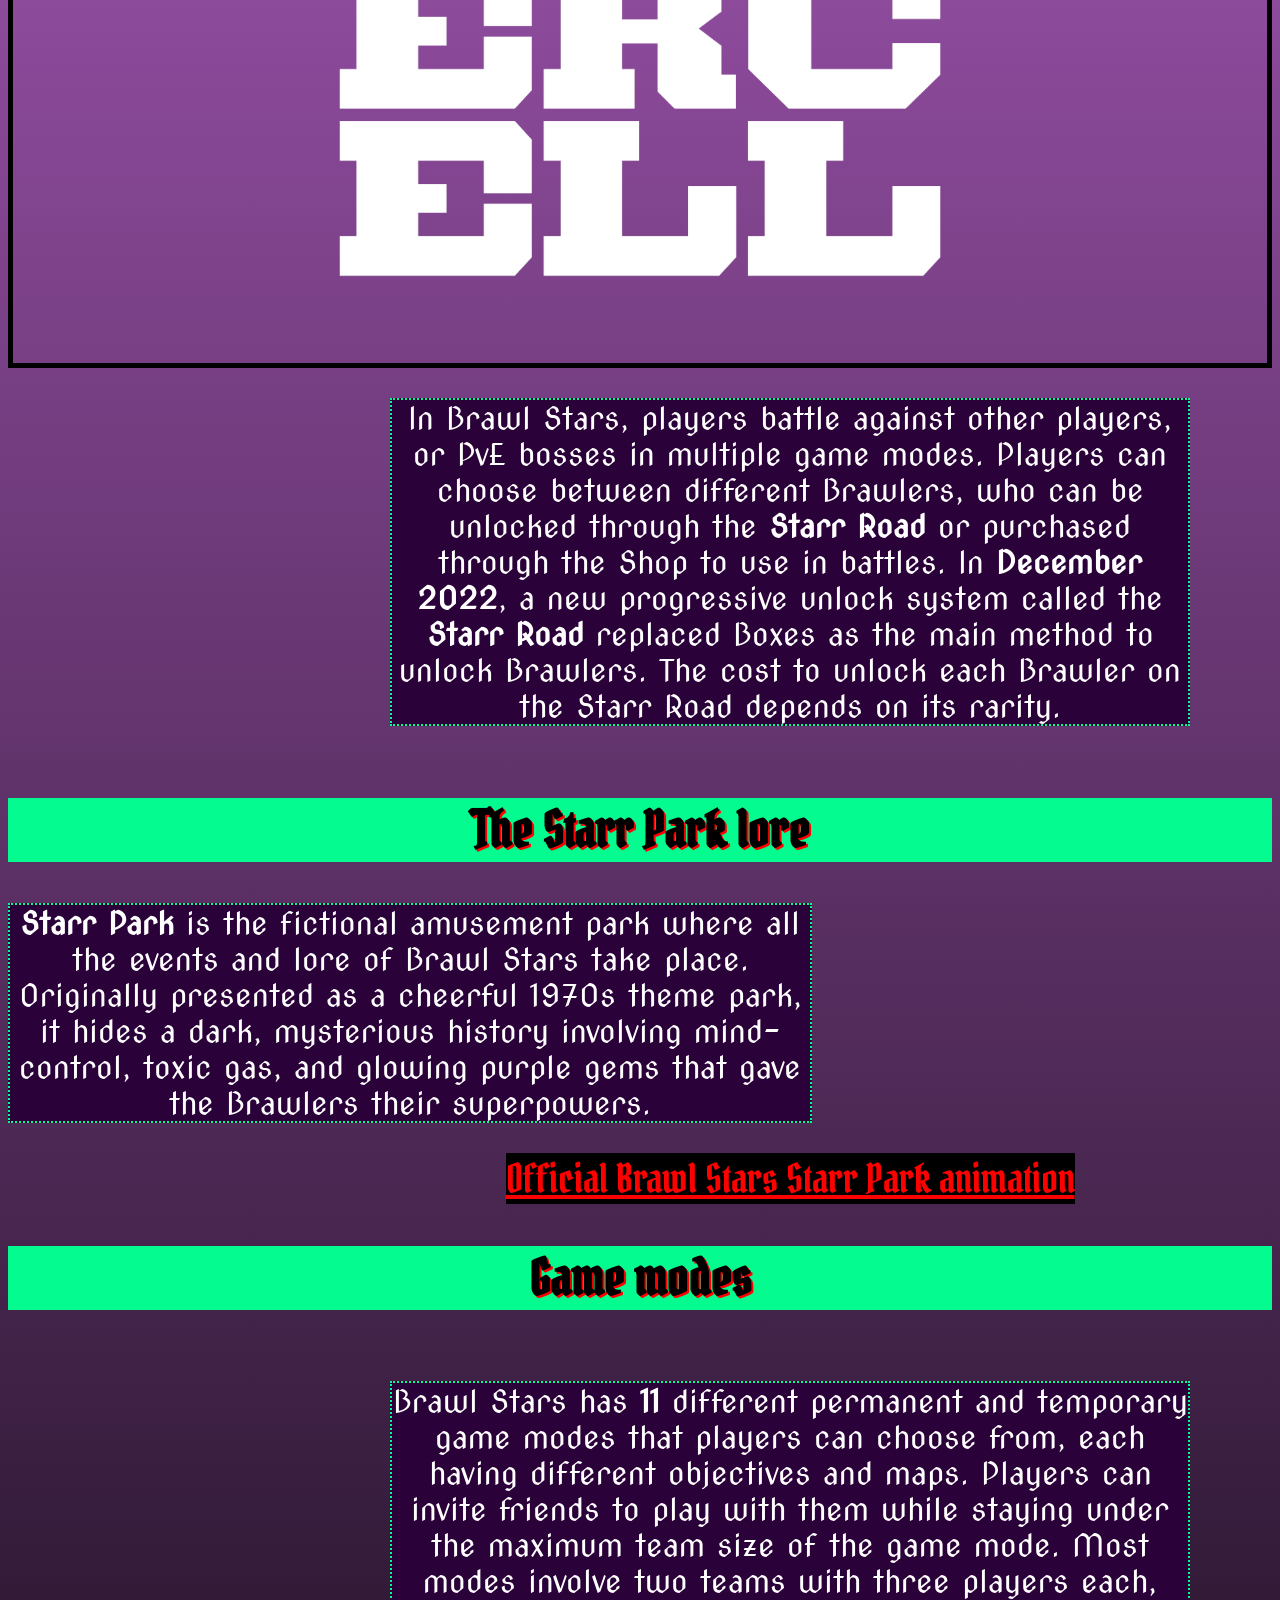
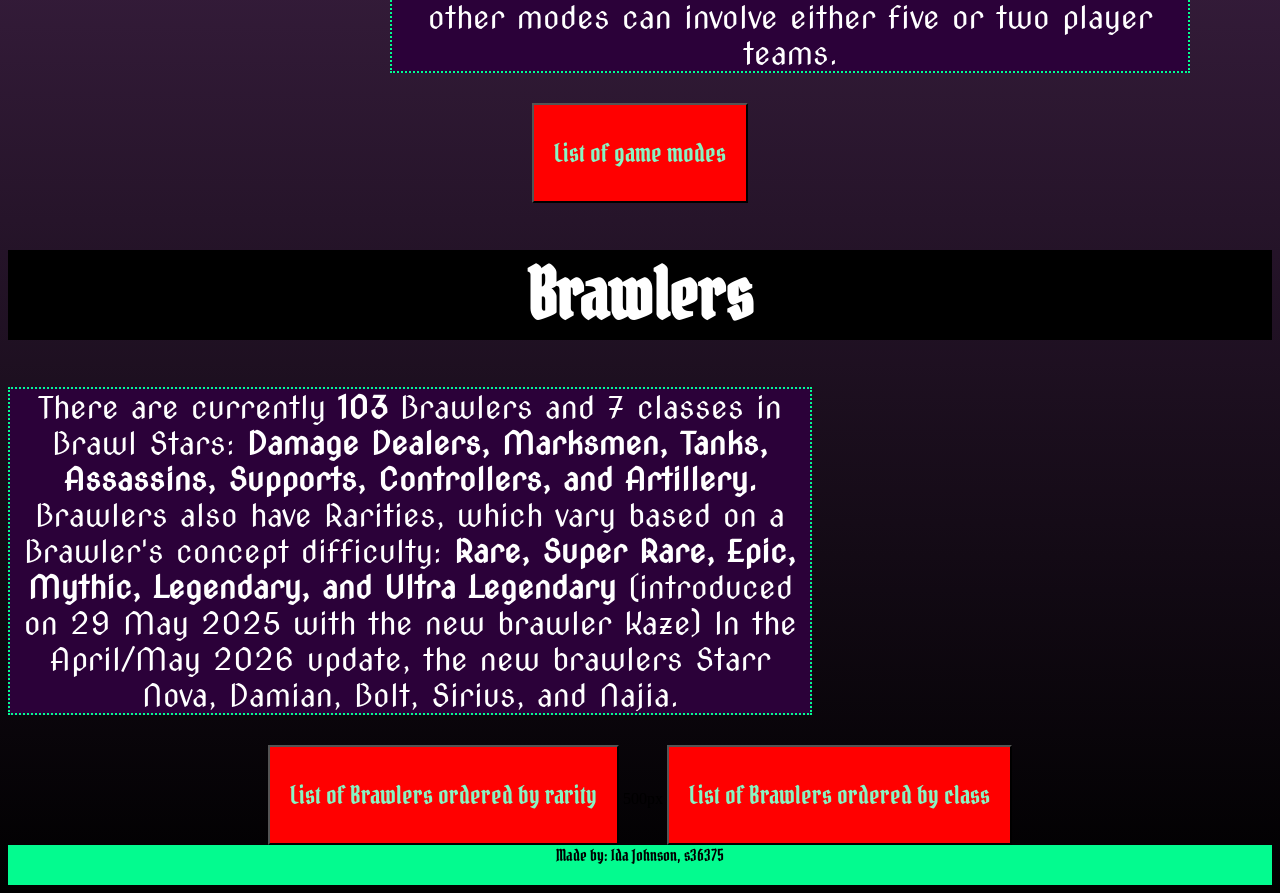
==== commit a553fab2: "Update index.html" ====
--- a/index.html
+++ b/index.html
@@ -31,6 +31,7 @@
 <div class="rightboxes">
 <p>Brawl Stars has <b>11</b> different permanent and temporary game modes that players can choose from, each having different objectives and maps. Players can invite friends to play with them while staying under the maximum team size of the game mode. Most modes involve two teams with three players each, other modes can involve either five or two player teams.</p>
 </div>
+
 <button onclick="window.open('https://share.google/90pmGY8LLuUJpXrUo', '_blank')">List of game modes</button>
 <h1>Brawlers</h1>
 <p>There are currently <b>103</b> Brawlers and 7 classes in Brawl Stars: <b>Damage Dealers, Marksmen, Tanks, Assassins, Supports, Controllers, and Artillery.</b> Brawlers also have Rarities, which vary based on a Brawler's concept difficulty: <b>Rare, Super Rare, Epic, Mythic, Legendary, and Ultra Legendary</b> (introduced on 29 May 2025 with the new brawler Kaze) In the April/May 2026 update, the new brawlers Starr Nova, Damian, Bolt, Sirius, and Najia.</p>
--- a/mystyle.css
+++ b/mystyle.css
@@ -5,7 +5,7 @@
 .rightboxes {
     display: inline-block;
     justify-content: right;
-    max-width: 700px;
+    max-width: 800px;
     margin-left: 300px;
 }
 .image-container {
@@ -19,9 +19,10 @@
     color: #ffffff;
     background-color: #2b0139;
     font-family: 'Nova Cut','Times New Roman', 'serif';
+    font-size: 30px;
     border: 2px dotted #03fb8f;
     word-wrap: break-word;
-    max-width: 650px;
+    max-width: 800px;
     height: auto;
     }
  h1 {
@@ -39,11 +40,11 @@
     }
 footer {
     font-family: 'Pirata One','Times New Roman', 'serif';
-    font-size: 40px
+    font-size: 50px
     text-align: bottom;
     color: #000000;
     background-color: #03fb8f;
-    height: 50px;
+    height: 40px;
 }
 img {
     width: 60%; height: auto;
@@ -68,6 +69,6 @@
     color: #ff0000;
         font-family: 'Pirata One','Times New Roman', 'serif';
         text-decoration: underline;
-    font-size: auto;
+    font-size: 40px;
     background-color: #000000;
 }
